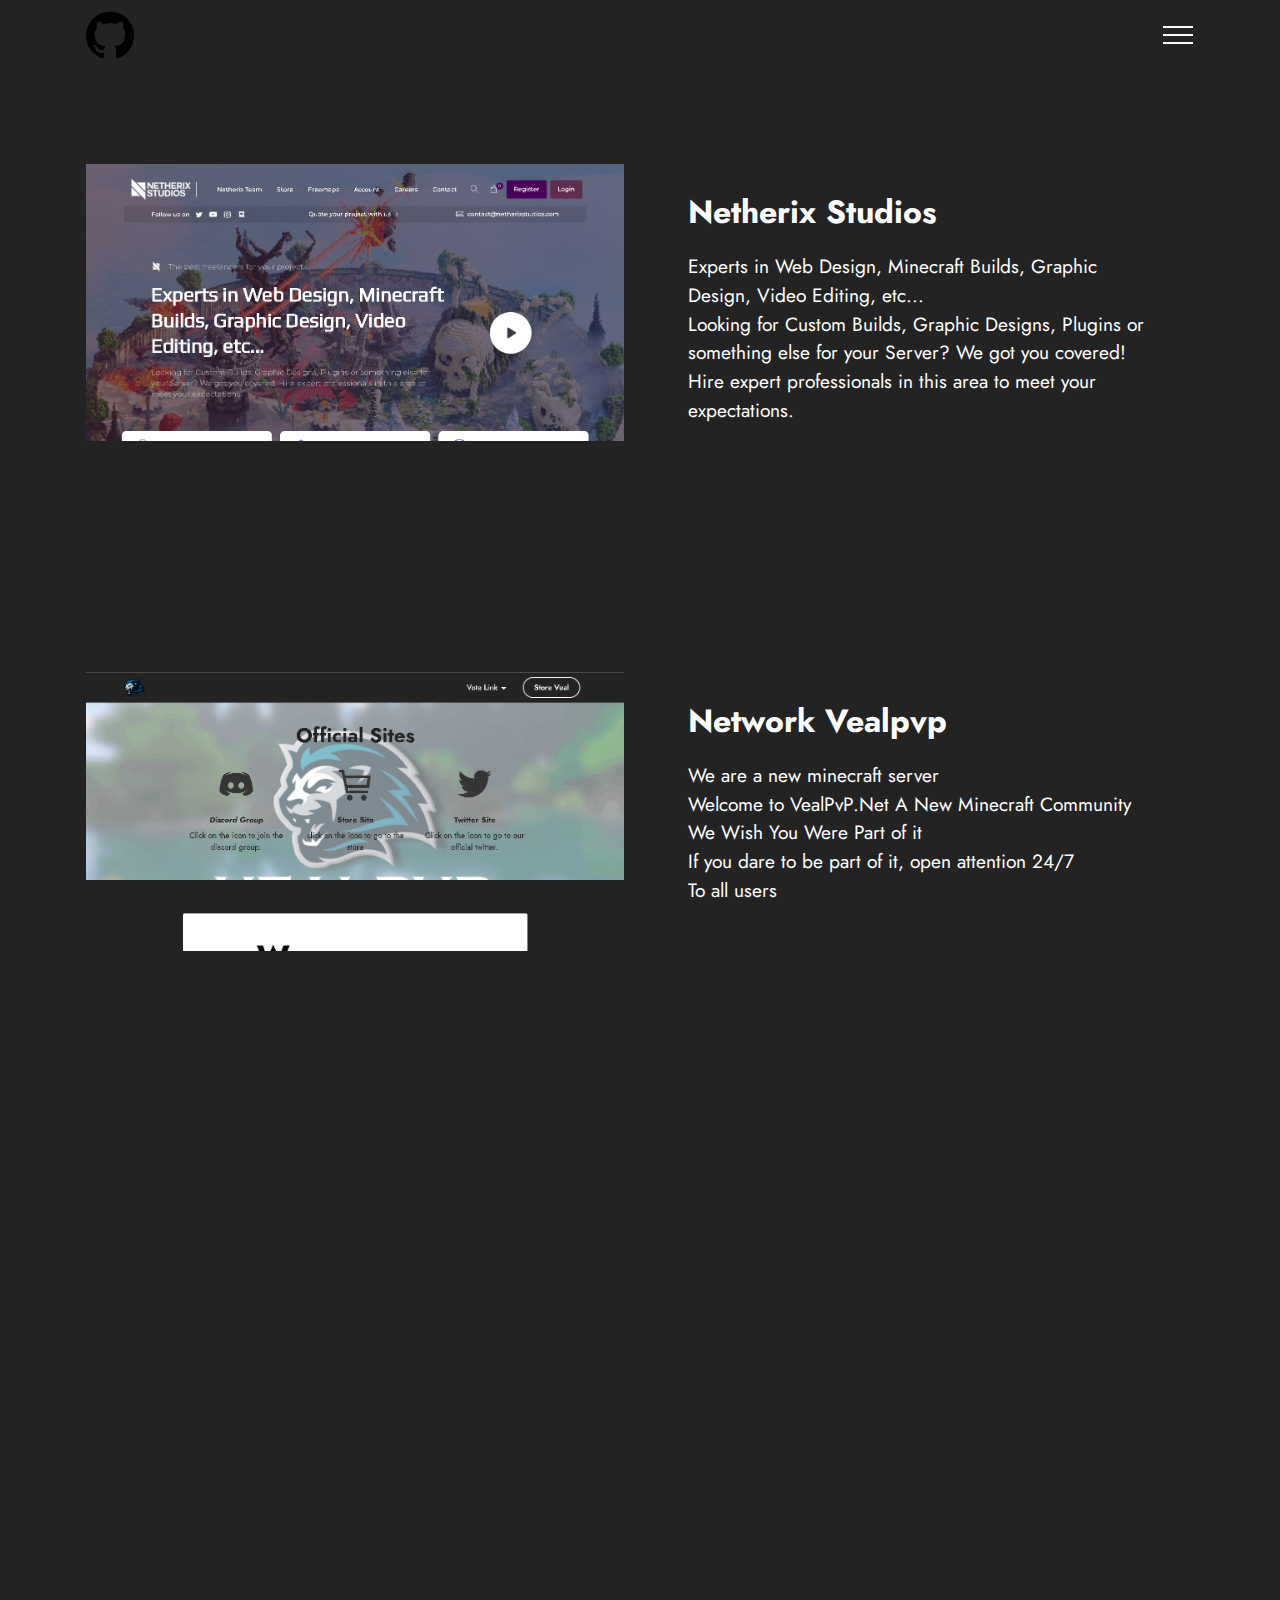
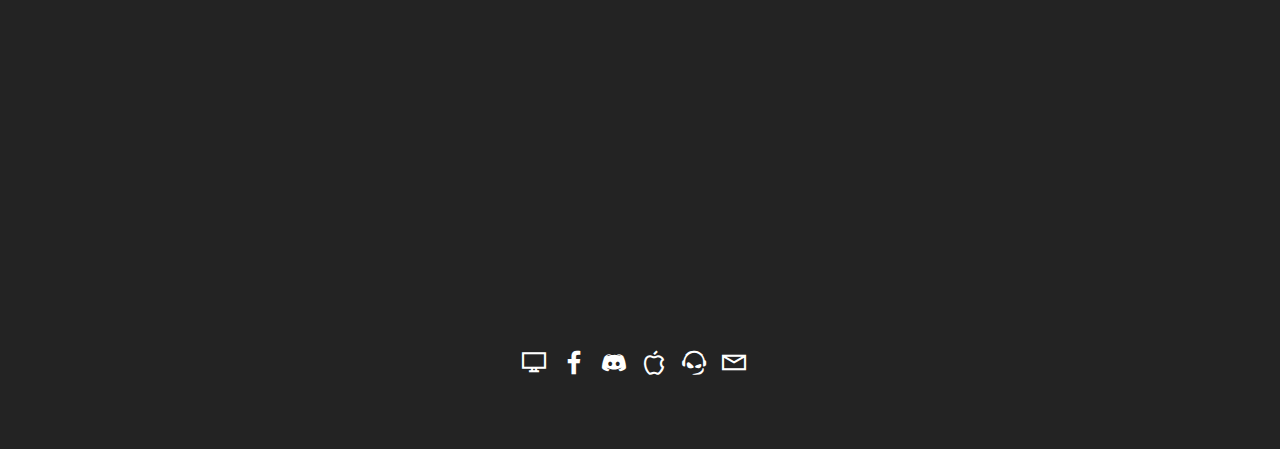
==== HyperParthners.html @ 8bf6d8c4 "Initial Commit" ====
<!DOCTYPE html>
<html  >
<head>
  
  <meta charset="UTF-8">
  <meta http-equiv="X-UA-Compatible" content="IE=edge">
  
  <meta name="twitter:card" content="summary_large_image"/>
  <meta name="twitter:image:src" content="">
  <meta property="og:image" content="">
  <meta name="twitter:title" content="Hyper Parthners">
  <meta name="viewport" content="width=device-width, initial-scale=1, minimum-scale=1">
  <link rel="shortcut icon" href="assets/images/github-icon-official.png" type="image/x-icon">
  <meta name="description" content="">
  
  
  <title>Hyper Parthners</title>
  <link rel="stylesheet" href="assets/web/assets/mobirise-icons2/mobirise2.css">
  <link rel="stylesheet" href="assets/bootstrap/css/bootstrap.min.css">
  <link rel="stylesheet" href="assets/bootstrap/css/bootstrap-grid.min.css">
  <link rel="stylesheet" href="assets/bootstrap/css/bootstrap-reboot.min.css">
  <link rel="stylesheet" href="assets/animatecss/animate.css">
  <link rel="stylesheet" href="assets/dropdown/css/style.css">
  <link rel="stylesheet" href="assets/socicon/css/styles.css">
  <link rel="stylesheet" href="assets/theme/css/style.css">
  <link rel="preload" href="https://fonts.googleapis.com/css?family=Jost:100,200,300,400,500,600,700,800,900,100i,200i,300i,400i,500i,600i,700i,800i,900i&display=swap" as="style" onload="this.onload=null;this.rel='stylesheet'">
  <noscript><link rel="stylesheet" href="https://fonts.googleapis.com/css?family=Jost:100,200,300,400,500,600,700,800,900,100i,200i,300i,400i,500i,600i,700i,800i,900i&display=swap"></noscript>
  <link rel="preload" as="style" href="assets/mobirise/css/mbr-additional.css"><link rel="stylesheet" href="assets/mobirise/css/mbr-additional.css" type="text/css">
  
  
  
  
</head>
<body>
  
  <section data-bs-version="5.1" class="menu menu2 cid-t9f4NPaqJK" once="menu" id="menu2-m">
    
    <nav class="navbar navbar-dropdown navbar-fixed-top collapsed">
        <div class="container">
            <div class="navbar-brand">
                <span class="navbar-logo">
                    
                        <img src="assets/images/github-icon-official.png" alt="" style="height: 3rem;">
                    
                </span>
                
            </div>
            <button class="navbar-toggler" type="button" data-toggle="collapse" data-bs-toggle="collapse" data-target="#navbarSupportedContent" data-bs-target="#navbarSupportedContent" aria-controls="navbarNavAltMarkup" aria-expanded="false" aria-label="Toggle navigation">
                <div class="hamburger">
                    <span></span>
                    <span></span>
                    <span></span>
                    <span></span>
                </div>
            </button>
            <div class="collapse navbar-collapse" id="navbarSupportedContent">
                <ul class="navbar-nav nav-dropdown" data-app-modern-menu="true"><li class="nav-item"><a class="nav-link link text-white text-primary display-4" href="https://developementstore.github.io/products.html"><span class="mobi-mbri mobi-mbri-cart-add mbr-iconfont mbr-iconfont-btn"></span>Products</a></li><li class="nav-item"><a class="nav-link link text-white text-primary display-4" href="https://developementstore.github.io/HyperParthners.html" aria-expanded="false"><span class="mobi-mbri mobi-mbri-add-submenu mbr-iconfont mbr-iconfont-btn"></span>Hyper Parthners</a>
                    </li></ul>
                
                <div class="navbar-buttons mbr-section-btn"><a class="btn btn-white display-4" href="https://discord.io/GitHubDevelopement" target="_blank">Store GitHub</a></div>
            </div>
        </div>
    </nav>
</section>

<section data-bs-version="5.1" class="image1 cid-tc4BBB2Uih" id="image1-o">
    

    
    

    <div class="container">
        <div class="row align-items-center">
            <div class="col-12 col-lg-6">
                <div class="image-wrapper">
                    <a href="https://netherixstudios.com/" target="_blank"><img src="assets/images/captura-2.png" alt="Netherix Studios "></a>
                    <p class="mbr-description mbr-fonts-style pt-2 align-center display-4"></p>
                </div>
            </div>
            <div class="col-12 col-lg">
                <div class="text-wrapper">
                    <h3 class="mbr-section-title mbr-fonts-style mb-3 display-5"><strong>Netherix Studios</strong></h3>
                    <p class="mbr-text mbr-fonts-style display-7">Experts in Web Design, Minecraft Builds, Graphic Design, Video Editing, etc...
<br>Looking for Custom Builds, Graphic Designs, Plugins or something else for your Server? We got you covered! Hire expert professionals in this area to meet your expectations.</p>
                </div>
            </div>
        </div>
    </div>
</section>

<section data-bs-version="5.1" class="image1 cid-tc4BCflZG0" id="image1-p">
    

    
    

    <div class="container">
        <div class="row align-items-center">
            <div class="col-12 col-lg-6">
                <div class="image-wrapper">
                    <a href="https://vealpvp.github.io/" target="_blank"><img src="assets/images/captura-3.png" alt="Vealpvp"></a>
                    <p class="mbr-description mbr-fonts-style pt-2 align-center display-4"></p>
                </div>
            </div>
            <div class="col-12 col-lg">
                <div class="text-wrapper">
                    <h3 class="mbr-section-title mbr-fonts-style mb-3 display-5"><strong>Network Vealpvp</strong></h3>
                    <p class="mbr-text mbr-fonts-style display-7">We are a new minecraft server
<br>Welcome to VealPvP.Net A New Minecraft Community We Wish You Were Part of it
<br>If you dare to be part of it, open attention 24/7
<br>To all users
<br>
<br></p>
                </div>
            </div>
        </div>
    </div>
</section>

<section data-bs-version="5.1" class="image1 cid-tc4EiwIypi" id="image1-q">
    

    
    

    <div class="container">
        <div class="row align-items-center">
            <div class="col-12 col-lg-6">
                <div class="image-wrapper">
                    <a href="https://papu.host/" target="_blank"><img src="assets/images/captura-4.png" alt="Papu Host"></a>
                    <p class="mbr-description mbr-fonts-style pt-2 align-center display-4"></p>
                </div>
            </div>
            <div class="col-12 col-lg">
                <div class="text-wrapper">
                    <h3 class="mbr-section-title mbr-fonts-style mb-3 display-5"><strong>Papu Host</strong></h3>
                    <p class="mbr-text mbr-fonts-style display-7">El mejor Hosting de Minecraft
<br>Con nuestros servidores de alta gama podrás iniciar tu aventura en Minecraft con el máximo rendimiento a un bajo costo
<br>
<br>Procesadores i7-7700k
<br>Nuestros servidores de Minecraft Enterprise cuentan con un i7-7700k a 4.5GHz
<br>
<br>RAM DDR4 ECC
<br>Ambos planes de Minecraft Enterprise cuentan con memorias RAM DDR4 a 2400MHz
<br>
<br>Almacenamiento SSD NVME
<br>Nuestros planes Enterprise cuentan con almacenamiento SSD NVME</p>
                </div>
            </div>
        </div>
    </div>
</section>

<section data-bs-version="5.1" class="footer3 cid-t9fva5hs05" once="footers" id="footer3-n">

    

    

    <div class="container">
        <div class="media-container-row align-center mbr-white">
            <div class="row row-links">
                <ul class="foot-menu">
                    
                    
                    
                    
                    
                <li class="foot-menu-item mbr-fonts-style display-7"><strong><em><a href="assets/files/Terms-anduseyConditionspolicity.pdf" class="text-primary" target="_blank">Terminos de uso y Condiciones</a></em></strong></li><li class="foot-menu-item mbr-fonts-style display-7"></li><li class="foot-menu-item mbr-fonts-style display-7">
                        <a class="text-white text-primary" href="https://discord.io/GitHubDevelopement" target="_blank">Contact Us</a>
                    </li><li class="foot-menu-item mbr-fonts-style display-7"></li><li class="foot-menu-item mbr-fonts-style display-7"></li></ul>
            </div>
            <div class="row social-row">
                <div class="social-list align-right pb-2">
                    
                    
                    
                    
                    
                    
                <div class="soc-item">
                        
                            <span class="mbr-iconfont mbr-iconfont-social mobi-mbri-desktop mobi-mbri"></span>
                        
                    </div><div class="soc-item">
                        
                            <span class="mbr-iconfont mbr-iconfont-social socicon-facebook socicon"></span>
                        
                    </div><div class="soc-item">
                        
                            <span class="mbr-iconfont mbr-iconfont-social socicon-discord socicon"></span>
                        
                    </div><div class="soc-item">
                        
                            <span class="mbr-iconfont mbr-iconfont-social mobi-mbri-apple mobi-mbri"></span>
                        
                    </div><div class="soc-item">
                        
                            <span class="mbr-iconfont mbr-iconfont-social socicon-teamspeak socicon"></span>
                        
                    </div><div class="soc-item">
                        
                            <span class="mbr-iconfont mbr-iconfont-social mobi-mbri-letter mobi-mbri"></span>
                        
                    </div></div>
            </div>
            <div class="row row-copirayt">
                <p class="mbr-text mb-0 mbr-fonts-style mbr-white align-center display-7">
                    © Copyright 2022 GitHubDevelopement. All Rights Reserved.
                </p>
            </div>
        </div>
    </div>
</section><section><a href="https://mobiri.se"></a><a href="https://mobiri.se"></a></section><script src="assets/bootstrap/js/bootstrap.bundle.min.js"></script>  <script src="assets/smoothscroll/smooth-scroll.js"></script>  <script src="assets/ytplayer/index.js"></script>  <script src="assets/dropdown/js/navbar-dropdown.js"></script>  <script src="assets/theme/js/script.js"></script>  
  
  
 <div id="scrollToTop" class="scrollToTop mbr-arrow-up"><a style="text-align: center;"><i class="mbr-arrow-up-icon mbr-arrow-up-icon-cm cm-icon cm-icon-smallarrow-up"></i></a></div>
    <input name="animation" type="hidden">
  </body>
</html>
---- assets/web/assets/mobirise-icons2/mobirise2.css ----
@font-face {
  font-family: 'Moririse2';
  font-display: swap;
  src:  url('mobirise2.eot?f2bix4');
  src:  url('mobirise2.eot?f2bix4#iefix') format('embedded-opentype'),
    url('mobirise2.ttf?f2bix4') format('truetype'),
    url('mobirise2.woff?f2bix4') format('woff'),
    url('mobirise2.svg?f2bix4#mobirise2') format('svg');
  font-weight: normal;
  font-style: normal;
}

[class^="mobi-"], [class*=" mobi-"] {
  /* use !important to prevent issues with browser extensions that change fonts */
  font-family: 'Moririse2' !important;
  speak: none;
  font-style: normal;
  font-weight: normal;
  font-variant: normal;
  text-transform: none;
  line-height: 1;

  /* Better Font Rendering =========== */
  -webkit-font-smoothing: antialiased;
  -moz-osx-font-smoothing: grayscale;
}

.mobi-mbri-add-submenu:before {
  content: "\e900";
}
.mobi-mbri-alert:before {
  content: "\e901";
}
.mobi-mbri-align-center:before {
  content: "\e902";
}
.mobi-mbri-align-justify:before {
  content: "\e903";
}
.mobi-mbri-align-left:before {
  content: "\e904";
}
.mobi-mbri-align-right:before {
  content: "\e905";
}
.mobi-mbri-android:before {
  content: "\e906";
}
.mobi-mbri-apple:before {
  content: "\e907";
}
.mobi-mbri-arrow-down:before {
  content: "\e908";
}
.mobi-mbri-arrow-next:before {
  content: "\e909";
}
.mobi-mbri-arrow-prev:before {
  content: "\e90a";
}
.mobi-mbri-arrow-up:before {
  content: "\e90b";
}
.mobi-mbri-bold:before {
  content: "\e90c";
}
.mobi-mbri-bookmark:before {
  content: "\e90d";
}
.mobi-mbri-bootstrap:before {
  content: "\e90e";
}
.mobi-mbri-briefcase:before {
  content: "\e90f";
}
.mobi-mbri-browse:before {
  content: "\e910";
}
.mobi-mbri-bulleted-list:before {
  content: "\e911";
}
.mobi-mbri-calendar:before {
  content: "\e912";
}
.mobi-mbri-camera:before {
  content: "\e913";
}
.mobi-mbri-cart-add:before {
  content: "\e914";
}
.mobi-mbri-cart-full:before {
  content: "\e915";
}
.mobi-mbri-cash:before {
  content: "\e916";
}
.mobi-mbri-change-style:before {
  content: "\e917";
}
.mobi-mbri-chat:before {
  content: "\e918";
}
.mobi-mbri-clock:before {
  content: "\e919";
}
.mobi-mbri-close:before {
  content: "\e91a";
}
.mobi-mbri-cloud:before {
  content: "\e91b";
}
.mobi-mbri-code:before {
  content: "\e91c";
}
.mobi-mbri-contact-form:before {
  content: "\e91d";
}
.mobi-mbri-credit-card:before {
  content: "\e91e";
}
.mobi-mbri-cursor-click:before {
  content: "\e91f";
}
.mobi-mbri-cust-feedback:before {
  content: "\e920";
}
.mobi-mbri-database:before {
  content: "\e921";
}
.mobi-mbri-delivery:before {
  content: "\e922";
}
.mobi-mbri-desktop:before {
  content: "\e923";
}
.mobi-mbri-devices:before {
  content: "\e924";
}
.mobi-mbri-down:before {
  content: "\e925";
}
.mobi-mbri-download-2:before {
  content: "\e926";
}
.mobi-mbri-download:before {
  content: "\e927";
}
.mobi-mbri-drag-n-drop-2:before {
  content: "\e928";
}
.mobi-mbri-drag-n-drop:before {
  content: "\e929";
}
.mobi-mbri-edit-2:before {
  content: "\e92a";
}
.mobi-mbri-edit:before {
  content: "\e92b";
}
.mobi-mbri-error:before {
  content: "\e92c";
}
.mobi-mbri-extension:before {
  content: "\e92d";
}
.mobi-mbri-features:before {
  content: "\e92e";
}
.mobi-mbri-file:before {
  content: "\e92f";
}
.mobi-mbri-flag:before {
  content: "\e930";
}
.mobi-mbri-folder:before {
  content: "\e931";
}
.mobi-mbri-gift:before {
  content: "\e932";
}
.mobi-mbri-github:before {
  content: "\e933";
}
.mobi-mbri-globe-2:before {
  content: "\e934";
}
.mobi-mbri-globe:before {
  content: "\e935";
}
.mobi-mbri-growing-chart:before {
  content: "\e936";
}
.mobi-mbri-hearth:before {
  content: "\e937";
}
.mobi-mbri-help:before {
  content: "\e938";
}
.mobi-mbri-home:before {
  content: "\e939";
}
.mobi-mbri-hot-cup:before {
  content: "\e93a";
}
.mobi-mbri-idea:before {
  content: "\e93b";
}
.mobi-mbri-image-gallery:before {
  content: "\e93c";
}
.mobi-mbri-image-slider:before {
  content: "\e93d";
}
.mobi-mbri-info:before {
  content: "\e93e";
}
.mobi-mbri-italic:before {
  content: "\e93f";
}
.mobi-mbri-key:before {
  content: "\e940";
}
.mobi-mbri-laptop:before {
  content: "\e941";
}
.mobi-mbri-layers:before {
  content: "\e942";
}
.mobi-mbri-left-right:before {
  content: "\e943";
}
.mobi-mbri-left:before {
  content: "\e944";
}
.mobi-mbri-letter:before {
  content: "\e945";
}
.mobi-mbri-like:before {
  content: "\e946";
}
.mobi-mbri-link:before {
  content: "\e947";
}
.mobi-mbri-lock:before {
  content: "\e948";
}
.mobi-mbri-login:before {
  content: "\e949";
}
.mobi-mbri-logout:before {
  content: "\e94a";
}
.mobi-mbri-magic-stick:before {
  content: "\e94b";
}
.mobi-mbri-map-pin:before {
  content: "\e94c";
}
.mobi-mbri-menu:before {
  content: "\e94d";
}
.mobi-mbri-mobile-2:before {
  content: "\e94e";
}
.mobi-mbri-mobile-horizontal:before {
  content: "\e94f";
}
.mobi-mbri-mobile:before {
  content: "\e950";
}
.mobi-mbri-mobirise:before {
  content: "\e951";
}
.mobi-mbri-more-horizontal:before {
  content: "\e952";
}
.mobi-mbri-more-vertical:before {
  content: "\e953";
}
.mobi-mbri-music:before {
  content: "\e954";
}
.mobi-mbri-new-file:before {
  content: "\e955";
}
.mobi-mbri-numbered-list:before {
  content: "\e956";
}
.mobi-mbri-opened-folder:before {
  content: "\e957";
}
.mobi-mbri-pages:before {
  content: "\e958";
}
.mobi-mbri-paper-plane:before {
  content: "\e959";
}
.mobi-mbri-paperclip:before {
  content: "\e95a";
}
.mobi-mbri-phone:before {
  content: "\e95b";
}
.mobi-mbri-photo:before {
  content: "\e95c";
}
.mobi-mbri-photos:before {
  content: "\e95d";
}
.mobi-mbri-pin:before {
  content: "\e95e";
}
.mobi-mbri-play:before {
  content: "\e95f";
}
.mobi-mbri-plus:before {
  content: "\e960";
}
.mobi-mbri-preview:before {
  content: "\e961";
}
.mobi-mbri-print:before {
  content: "\e962";
}
.mobi-mbri-protect:before {
  content: "\e963";
}
.mobi-mbri-question:before {
  content: "\e964";
}
.mobi-mbri-quote-left:before {
  content: "\e965";
}
.mobi-mbri-quote-right:before {
  content: "\e966";
}
.mobi-mbri-redo:before {
  content: "\e967";
}
.mobi-mbri-refresh:before {
  content: "\e968";
}
.mobi-mbri-responsive-2:before {
  content: "\e969";
}
.mobi-mbri-responsive:before {
  content: "\e96a";
}
.mobi-mbri-right:before {
  content: "\e96b";
}
.mobi-mbri-rocket:before {
  content: "\e96c";
}
.mobi-mbri-sad-face:before {
  content: "\e96d";
}
.mobi-mbri-sale:before {
  content: "\e96e";
}
.mobi-mbri-save:before {
  content: "\e96f";
}
.mobi-mbri-search:before {
  content: "\e970";
}
.mobi-mbri-setting-2:before {
  content: "\e971";
}
.mobi-mbri-setting-3:before {
  content: "\e972";
}
.mobi-mbri-setting:before {
  content: "\e973";
}
.mobi-mbri-share:before {
  content: "\e974";
}
.mobi-mbri-shopping-bag:before {
  content: "\e975";
}
.mobi-mbri-shopping-basket:before {
  content: "\e976";
}
.mobi-mbri-shopping-cart:before {
  content: "\e977";
}
.mobi-mbri-sites:before {
  content: "\e978";
}
.mobi-mbri-smile-face:before {
  content: "\e979";
}
.mobi-mbri-speed:before {
  content: "\e97a";
}
.mobi-mbri-star:before {
  content: "\e97b";
}
.mobi-mbri-success:before {
  content: "\e97c";
}
.mobi-mbri-sun:before {
  content: "\e97d";
}
.mobi-mbri-sun2:before {
  content: "\e97e";
}
.mobi-mbri-tablet-vertical:before {
  content: "\e97f";
}
.mobi-mbri-tablet:before {
  content: "\e980";
}
.mobi-mbri-target:before {
  content: "\e981";
}
.mobi-mbri-timer:before {
  content: "\e982";
}
.mobi-mbri-to-ftp:before {
  content: "\e983";
}
.mobi-mbri-to-local-drive:before {
  content: "\e984";
}
.mobi-mbri-touch-swipe:before {
  content: "\e985";
}
.mobi-mbri-touch:before {
  content: "\e986";
}
.mobi-mbri-trash:before {
  content: "\e987";
}
.mobi-mbri-underline:before {
  content: "\e988";
}
.mobi-mbri-undo:before {
  content: "\e989";
}
.mobi-mbri-unlink:before {
  content: "\e98a";
}
.mobi-mbri-unlock:before {
  content: "\e98b";
}
.mobi-mbri-up-down:before {
  content: "\e98c";
}
.mobi-mbri-up:before {
  content: "\e98d";
}
.mobi-mbri-update:before {
  content: "\e98e";
}
.mobi-mbri-upload-2:before {
  content: "\e98f";
}
.mobi-mbri-upload:before {
  content: "\e990";
}
.mobi-mbri-user-2:before {
  content: "\e991";
}
.mobi-mbri-user:before {
  content: "\e992";
}
.mobi-mbri-users:before {
  content: "\e993";
}
.mobi-mbri-video-play:before {
  content: "\e994";
}
.mobi-mbri-video:before {
  content: "\e995";
}
.mobi-mbri-watch:before {
  content: "\e996";
}
.mobi-mbri-website-theme-2:before {
  content: "\e997";
}
.mobi-mbri-website-theme:before {
  content: "\e998";
}
.mobi-mbri-wifi:before {
  content: "\e999";
}
.mobi-mbri-windows:before {
  content: "\e99a";
}
.mobi-mbri-zoom-in:before {
  content: "\e99b";
}
.mobi-mbri-zoom-out:before {
  content: "\e99c";
}
---- assets/dropdown/css/style.css ----
.navbar-dropdown {
  left: 0;
  padding: 0;
  position: absolute;
  right: 0;
  top: 0;
  transition: all 0.45s ease;
  z-index: 1030;
  background: #282828; }
  .navbar-dropdown .navbar-logo {
    margin-right: 0.8rem;
    transition: margin 0.3s ease-in-out;
    vertical-align: middle; }
    .navbar-dropdown .navbar-logo img {
      height: 3.125rem;
      transition: all 0.3s ease-in-out; }
    .navbar-dropdown .navbar-logo.mbr-iconfont {
      font-size: 3.125rem;
      line-height: 3.125rem; }
  .navbar-dropdown .navbar-caption {
    font-weight: 700;
    white-space: normal;
    vertical-align: -4px;
    line-height: 3.125rem !important; }
    .navbar-dropdown .navbar-caption, .navbar-dropdown .navbar-caption:hover {
      color: inherit;
      text-decoration: none; }
  .navbar-dropdown .mbr-iconfont + .navbar-caption {
    vertical-align: -1px; }
  .navbar-dropdown.navbar-fixed-top {
    position: fixed; }
  .navbar-dropdown .navbar-brand span {
    vertical-align: -4px; }
  .navbar-dropdown.bg-color.transparent {
    background: none; }
  .navbar-dropdown.navbar-short .navbar-brand {
    padding: 0.625rem 0; }
    .navbar-dropdown.navbar-short .navbar-brand span {
      vertical-align: -1px; }
  .navbar-dropdown.navbar-short .navbar-caption {
    line-height: 2.375rem !important;
    vertical-align: -2px; }
  .navbar-dropdown.navbar-short .navbar-logo {
    margin-right: 0.5rem; }
    .navbar-dropdown.navbar-short .navbar-logo img {
      height: 2.375rem; }
    .navbar-dropdown.navbar-short .navbar-logo.mbr-iconfont {
      font-size: 2.375rem;
      line-height: 2.375rem; }
  .navbar-dropdown.navbar-short .mbr-table-cell {
    height: 3.625rem; }
  .navbar-dropdown .navbar-close {
    left: 0.6875rem;
    position: fixed;
    top: 0.75rem;
    z-index: 1000; }
  .navbar-dropdown .hamburger-icon {
    content: "";
    display: inline-block;
    vertical-align: middle;
    width: 16px;
    -webkit-box-shadow: 0 -6px 0 1px #282828,0 0 0 1px #282828,0 6px 0 1px #282828;
    -moz-box-shadow: 0 -6px 0 1px #282828,0 0 0 1px #282828,0 6px 0 1px #282828;
    box-shadow: 0 -6px 0 1px #282828,0 0 0 1px #282828,0 6px 0 1px #282828; }

.dropdown-menu .dropdown-toggle[data-toggle="dropdown-submenu"]::after {
  border-bottom: 0.35em solid transparent;
  border-left: 0.35em solid;
  border-right: 0;
  border-top: 0.35em solid transparent;
  margin-left: 0.3rem; }

.dropdown-menu .dropdown-item:focus {
  outline: 0; }

.nav-dropdown {
  font-size: 0.75rem;
  font-weight: 500;
  height: auto !important; }
  .nav-dropdown .nav-btn {
    padding-left: 1rem; }
  .nav-dropdown .link {
    margin: .667em 1.667em;
    font-weight: 500;
    padding: 0;
    transition: color .2s ease-in-out; }
    .nav-dropdown .link.dropdown-toggle {
      margin-right: 2.583em; }
      .nav-dropdown .link.dropdown-toggle::after {
        margin-left: .25rem;
        border-top: 0.35em solid;
        border-right: 0.35em solid transparent;
        border-left: 0.35em solid transparent;
        border-bottom: 0; }
      .nav-dropdown .link.dropdown-toggle[aria-expanded="true"] {
        margin: 0;
        padding: 0.667em 3.263em  0.667em 1.667em; }
  .nav-dropdown .link::after,
  .nav-dropdown .dropdown-item::after {
    color: inherit; }
  .nav-dropdown .btn {
    font-size: 0.75rem;
    font-weight: 700;
    letter-spacing: 0;
    margin-bottom: 0;
    padding-left: 1.25rem;
    padding-right: 1.25rem; }
  .nav-dropdown .dropdown-menu {
    border-radius: 0;
    border: 0;
    left: 0;
    margin: 0;
    padding-bottom: 1.25rem;
    padding-top: 1.25rem;
    position: relative; }
  .nav-dropdown .dropdown-submenu {
    margin-left: 0.125rem;
    top: 0; }
  .nav-dropdown .dropdown-item {
    font-weight: 500;
    line-height: 2;
    padding: 0.3846em 4.615em 0.3846em 1.5385em;
    position: relative;
    transition: color .2s ease-in-out, background-color .2s ease-in-out; }
    .nav-dropdown .dropdown-item::after {
      margin-top: -0.3077em;
      position: absolute;
      right: 1.1538em;
      top: 50%; }
    .nav-dropdown .dropdown-item:focus, .nav-dropdown .dropdown-item:hover {
      background: none; }

@media (max-width: 767px) {
  .nav-dropdown.navbar-toggleable-sm {
    bottom: 0;
    display: none;
    left: 0;
    overflow-x: hidden;
    position: fixed;
    top: 0;
    transform: translateX(-100%);
    -ms-transform: translateX(-100%);
    -webkit-transform: translateX(-100%);
    width: 18.75rem;
    z-index: 999; } }
.nav-dropdown.navbar-toggleable-xl {
  bottom: 0;
  display: none;
  left: 0;
  overflow-x: hidden;
  position: fixed;
  top: 0;
  transform: translateX(-100%);
  -ms-transform: translateX(-100%);
  -webkit-transform: translateX(-100%);
  width: 18.75rem;
  z-index: 999; }

.nav-dropdown-sm {
  display: block !important;
  overflow-x: hidden;
  overflow: auto;
  padding-top: 3.875rem; }
  .nav-dropdown-sm::after {
    content: "";
    display: block;
    height: 3rem;
    width: 100%; }
  .nav-dropdown-sm.collapse.in ~ .navbar-close {
    display: block !important; }
  .nav-dropdown-sm.collapsing, .nav-dropdown-sm.collapse.in {
    transform: translateX(0);
    -ms-transform: translateX(0);
    -webkit-transform: translateX(0);
    transition: all 0.25s ease-out;
    -webkit-transition: all 0.25s ease-out;
    background: #282828; }
  .nav-dropdown-sm.collapsing[aria-expanded="false"] {
    transform: translateX(-100%);
    -ms-transform: translateX(-100%);
    -webkit-transform: translateX(-100%); }
  .nav-dropdown-sm .nav-item {
    display: block;
    margin-left: 0 !important;
    padding-left: 0; }
  .nav-dropdown-sm .link,
  .nav-dropdown-sm .dropdown-item {
    border-top: 1px dotted rgba(255, 255, 255, 0.1);
    font-size: 0.8125rem;
    line-height: 1.6;
    margin: 0 !important;
    padding: 0.875rem 2.4rem 0.875rem 1.5625rem !important;
    position: relative;
    white-space: normal; }
    .nav-dropdown-sm .link:focus, .nav-dropdown-sm .link:hover,
    .nav-dropdown-sm .dropdown-item:focus,
    .nav-dropdown-sm .dropdown-item:hover {
      background: rgba(0, 0, 0, 0.2) !important;
      color: #c0a375; }
  .nav-dropdown-sm .nav-btn {
    position: relative;
    padding: 1.5625rem 1.5625rem 0 1.5625rem; }
    .nav-dropdown-sm .nav-btn::before {
      border-top: 1px dotted rgba(255, 255, 255, 0.1);
      content: "";
      left: 0;
      position: absolute;
      top: 0;
      width: 100%; }
    .nav-dropdown-sm .nav-btn + .nav-btn {
      padding-top: 0.625rem; }
      .nav-dropdown-sm .nav-btn + .nav-btn::before {
        display: none; }
  .nav-dropdown-sm .btn {
    padding: 0.625rem 0; }
  .nav-dropdown-sm .dropdown-toggle[data-toggle="dropdown-submenu"]::after {
    margin-left: .25rem;
    border-top: 0.35em solid;
    border-right: 0.35em solid transparent;
    border-left: 0.35em solid transparent;
    border-bottom: 0; }
  .nav-dropdown-sm .dropdown-toggle[data-toggle="dropdown-submenu"][aria-expanded="true"]::after {
    border-top: 0;
    border-right: 0.35em solid transparent;
    border-left: 0.35em solid transparent;
    border-bottom: 0.35em solid; }
  .nav-dropdown-sm .dropdown-menu {
    margin: 0;
    padding: 0;
    position: relative;
    top: 0;
    left: 0;
    width: 100%;
    border: 0;
    float: none;
    border-radius: 0;
    background: none; }
  .nav-dropdown-sm .dropdown-submenu {
    left: 100%;
    margin-left: 0.125rem;
    margin-top: -1.25rem;
    top: 0; }

.navbar-toggleable-sm .nav-dropdown .dropdown-menu {
  position: absolute; }

.navbar-toggleable-sm .nav-dropdown .dropdown-submenu {
  left: 100%;
  margin-left: 0.125rem;
  margin-top: -1.25rem;
  top: 0; }

.navbar-toggleable-sm.opened .nav-dropdown .dropdown-menu {
  position: relative; }

.navbar-toggleable-sm.opened .nav-dropdown .dropdown-submenu {
  left: 0;
  margin-left: 00rem;
  margin-top: 0rem;
  top: 0; }

.is-builder .nav-dropdown.collapsing {
  transition: none !important; }
---- assets/socicon/css/styles.css ----
@charset "UTF-8";

@font-face {
  font-family: 'Socicon';
  src:  url('../fonts/socicon.eot');
  src:  url('../fonts/socicon.eot?#iefix') format('embedded-opentype'),
    url('../fonts/socicon.woff2') format('woff2'),
    url('../fonts/socicon.ttf') format('truetype'),
    url('../fonts/socicon.woff') format('woff'),
    url('../fonts/socicon.svg#socicon') format('svg');
  font-weight: normal;
  font-style: normal;
  font-display: swap;
}

[data-icon]:before {
  font-family: "socicon" !important;
  content: attr(data-icon);
  font-style: normal !important;
  font-weight: normal !important;
  font-variant: normal !important;
  text-transform: none !important;
  speak: none;
  line-height: 1;
  -webkit-font-smoothing: antialiased;
  -moz-osx-font-smoothing: grayscale;
}

[class^="socicon-"], [class*=" socicon-"] {
  /* use !important to prevent issues with browser extensions that change fonts */
  font-family: 'Socicon' !important;
  speak: none;
  font-style: normal;
  font-weight: normal;
  font-variant: normal;
  text-transform: none;
  line-height: 1;

  /* Better Font Rendering =========== */
  -webkit-font-smoothing: antialiased;
  -moz-osx-font-smoothing: grayscale;
}

.socicon-eitaa:before {
  content: "\e97c";
}
.socicon-soroush:before {
  content: "\e97d";
}
.socicon-bale:before {
  content: "\e97e";
}
.socicon-zazzle:before {
  content: "\e97b";
}
.socicon-society6:before {
  content: "\e97a";
}
.socicon-redbubble:before {
  content: "\e979";
}
.socicon-avvo:before {
  content: "\e978";
}
.socicon-stitcher:before {
  content: "\e977";
}
.socicon-googlehangouts:before {
  content: "\e974";
}
.socicon-dlive:before {
  content: "\e975";
}
.socicon-vsco:before {
  content: "\e976";
}
.socicon-flipboard:before {
  content: "\e973";
}
.socicon-ubuntu:before {
  content: "\e958";
}
.socicon-artstation:before {
  content: "\e959";
}
.socicon-invision:before {
  content: "\e95a";
}
.socicon-torial:before {
  content: "\e95b";
}
.socicon-collectorz:before {
  content: "\e95c";
}
.socicon-seenthis:before {
  content: "\e95d";
}
.socicon-googleplaymusic:before {
  content: "\e95e";
}
.socicon-debian:before {
  content: "\e95f";
}
.socicon-filmfreeway:before {
  content: "\e960";
}
.socicon-gnome:before {
  content: "\e961";
}
.socicon-itchio:before {
  content: "\e962";
}
.socicon-jamendo:before {
  content: "\e963";
}
.socicon-mix:before {
  content: "\e964";
}
.socicon-sharepoint:before {
  content: "\e965";
}
.socicon-tinder:before {
  content: "\e966";
}
.socicon-windguru:before {
  content: "\e967";
}
.socicon-cdbaby:before {
  content: "\e968";
}
.socicon-elementaryos:before {
  content: "\e969";
}
.socicon-stage32:before {
  content: "\e96a";
}
.socicon-tiktok:before {
  content: "\e96b";
}
.socicon-gitter:before {
  content: "\e96c";
}
.socicon-letterboxd:before {
  content: "\e96d";
}
.socicon-threema:before {
  content: "\e96e";
}
.socicon-splice:before {
  content: "\e96f";
}
.socicon-metapop:before {
  content: "\e970";
}
.socicon-naver:before {
  content: "\e971";
}
.socicon-remote:before {
  content: "\e972";
}
.socicon-internet:before {
  content: "\e957";
}
.socicon-moddb:before {
  content: "\e94b";
}
.socicon-indiedb:before {
  content: "\e94c";
}
.socicon-traxsource:before {
  content: "\e94d";
}
.socicon-gamefor:before {
  content: "\e94e";
}
.socicon-pixiv:before {
  content: "\e94f";
}
.socicon-myanimelist:before {
  content: "\e950";
}
.socicon-blackberry:before {
  content: "\e951";
}
.socicon-wickr:before {
  content: "\e952";
}
.socicon-spip:before {
  content: "\e953";
}
.socicon-napster:before {
  content: "\e954";
}
.socicon-beatport:before {
  content: "\e955";
}
.socicon-hackerone:before {
  content: "\e956";
}
.socicon-hackernews:before {
  content: "\e946";
}
.socicon-smashwords:before {
  content: "\e947";
}
.socicon-kobo:before {
  content: "\e948";
}
.socicon-bookbub:before {
  content: "\e949";
}
.socicon-mailru:before {
  content: "\e94a";
}
.socicon-gitlab:before {
  content: "\e945";
}
.socicon-instructables:before {
  content: "\e944";
}
.socicon-portfolio:before {
  content: "\e943";
}
.socicon-codered:before {
  content: "\e940";
}
.socicon-origin:before {
  content: "\e941";
}
.socicon-nextdoor:before {
  content: "\e942";
}
.socicon-udemy:before {
  content: "\e93f";
}
.socicon-livemaster:before {
  content: "\e93e";
}
.socicon-crunchbase:before {
  content: "\e93b";
}
.socicon-homefy:before {
  content: "\e93c";
}
.socicon-calendly:before {
  content: "\e93d";
}
.socicon-realtor:before {
  content: "\e90f";
}
.socicon-tidal:before {
  content: "\e910";
}
.socicon-qobuz:before {
  content: "\e911";
}
.socicon-natgeo:before {
  content: "\e912";
}
.socicon-mastodon:before {
  content: "\e913";
}
.socicon-unsplash:before {
  content: "\e914";
}
.socicon-homeadvisor:before {
  content: "\e915";
}
.socicon-angieslist:before {
  content: "\e916";
}
.socicon-codepen:before {
  content: "\e917";
}
.socicon-slack:before {
  content: "\e918";
}
.socicon-openaigym:before {
  content: "\e919";
}
.socicon-logmein:before {
  content: "\e91a";
}
.socicon-fiverr:before {
  content: "\e91b";
}
.socicon-gotomeeting:before {
  content: "\e91c";
}
.socicon-aliexpress:before {
  content: "\e91d";
}
.socicon-guru:before {
  content: "\e91e";
}
.socicon-appstore:before {
  content: "\e91f";
}
.socicon-homes:before {
  content: "\e920";
}
.socicon-zoom:before {
  content: "\e921";
}
.socicon-alibaba:before {
  content: "\e922";
}
.socicon-craigslist:before {
  content: "\e923";
}
.socicon-wix:before {
  content: "\e924";
}
.socicon-redfin:before {
  content: "\e925";
}
.socicon-googlecalendar:before {
  content: "\e926";
}
.socicon-shopify:before {
  content: "\e927";
}
.socicon-freelancer:before {
  content: "\e928";
}
.socicon-seedrs:before {
  content: "\e929";
}
.socicon-bing:before {
  content: "\e92a";
}
.socicon-doodle:before {
  content: "\e92b";
}
.socicon-bonanza:before {
  content: "\e92c";
}
.socicon-squarespace:before {
  content: "\e92d";
}
.socicon-toptal:before {
  content: "\e92e";
}
.socicon-gust:before {
  content: "\e92f";
}
.socicon-ask:before {
  content: "\e930";
}
.socicon-trulia:before {
  content: "\e931";
}
.socicon-loomly:before {
  content: "\e932";
}
.socicon-ghost:before {
  content: "\e933";
}
.socicon-upwork:before {
  content: "\e934";
}
.socicon-fundable:before {
  content: "\e935";
}
.socicon-booking:before {
  content: "\e936";
}
.socicon-googlemaps:before {
  content: "\e937";
}
.socicon-zillow:before {
  content: "\e938";
}
.socicon-niconico:before {
  content: "\e939";
}
.socicon-toneden:before {
  content: "\e93a";
}
.socicon-augment:before {
  content: "\e908";
}
.socicon-bitbucket:before {
  content: "\e909";
}
.socicon-fyuse:before {
  content: "\e90a";
}
.socicon-yt-gaming:before {
  content: "\e90b";
}
.socicon-sketchfab:before {
  content: "\e90c";
}
.socicon-mobcrush:before {
  content: "\e90d";
}
.socicon-microsoft:before {
  content: "\e90e";
}
.socicon-pandora:before {
  content: "\e907";
}
.socicon-messenger:before {
  content: "\e906";
}
.socicon-gamewisp:before {
  content: "\e905";
}
.socicon-bloglovin:before {
  content: "\e904";
}
.socicon-tunein:before {
  content: "\e903";
}
.socicon-gamejolt:before {
  content: "\e901";
}
.socicon-trello:before {
  content: "\e902";
}
.socicon-spreadshirt:before {
  content: "\e900";
}
.socicon-500px:before {
  content: "\e000";
}
.socicon-8tracks:before {
  content: "\e001";
}
.socicon-airbnb:before {
  content: "\e002";
}
.socicon-alliance:before {
  content: "\e003";
}
.socicon-amazon:before {
  content: "\e004";
}
.socicon-amplement:before {
  content: "\e005";
}
.socicon-android:before {
  content: "\e006";
}
.socicon-angellist:before {
  content: "\e007";
}
.socicon-apple:before {
  content: "\e008";
}
.socicon-appnet:before {
  content: "\e009";
}
.socicon-baidu:before {
  content: "\e00a";
}
.socicon-bandcamp:before {
  content: "\e00b";
}
.socicon-battlenet:before {
  content: "\e00c";
}
.socicon-mixer:before {
  content: "\e00d";
}
.socicon-bebee:before {
  content: "\e00e";
}
.socicon-bebo:before {
  content: "\e00f";
}
.socicon-behance:before {
  content: "\e010";
}
.socicon-blizzard:before {
  content: "\e011";
}
.socicon-blogger:before {
  content: "\e012";
}
.socicon-buffer:before {
  content: "\e013";
}
.socicon-chrome:before {
  content: "\e014";
}
.socicon-coderwall:before {
  content: "\e015";
}
.socicon-curse:before {
  content: "\e016";
}
.socicon-dailymotion:before {
  content: "\e017";
}
.socicon-deezer:before {
  content: "\e018";
}
.socicon-delicious:before {
  content: "\e019";
}
.socicon-deviantart:before {
  content: "\e01a";
}
.socicon-diablo:before {
  content: "\e01b";
}
.socicon-digg:before {
  content: "\e01c";
}
.socicon-discord:before {
  content: "\e01d";
}
.socicon-disqus:before {
  content: "\e01e";
}
.socicon-douban:before {
  content: "\e01f";
}
.socicon-draugiem:before {
  content: "\e020";
}
.socicon-dribbble:before {
  content: "\e021";
}
.socicon-drupal:before {
  content: "\e022";
}
.socicon-ebay:before {
  content: "\e023";
}
.socicon-ello:before {
  content: "\e024";
}
.socicon-endomodo:before {
  content: "\e025";
}
.socicon-envato:before {
  content: "\e026";
}
.socicon-etsy:before {
  content: "\e027";
}
.socicon-facebook:before {
  content: "\e028";
}
.socicon-feedburner:before {
  content: "\e029";
}
.socicon-filmweb:before {
  content: "\e02a";
}
.socicon-firefox:before {
  content: "\e02b";
}
.socicon-flattr:before {
  content: "\e02c";
}
.socicon-flickr:before {
  content: "\e02d";
}
.socicon-formulr:before {
  content: "\e02e";
}
.socicon-forrst:before {
  content: "\e02f";
}
.socicon-foursquare:before {
  content: "\e030";
}
.socicon-friendfeed:before {
  content: "\e031";
}
.socicon-github:before {
  content: "\e032";
}
.socicon-goodreads:before {
  content: "\e033";
}
.socicon-google:before {
  content: "\e034";
}
.socicon-googlescholar:before {
  content: "\e035";
}
.socicon-googlegroups:before {
  content: "\e036";
}
.socicon-googlephotos:before {
  content: "\e037";
}
.socicon-googleplus:before {
  content: "\e038";
}
.socicon-grooveshark:before {
  content: "\e039";
}
.socicon-hackerrank:before {
  content: "\e03a";
}
.socicon-hearthstone:before {
  content: "\e03b";
}
.socicon-hellocoton:before {
  content: "\e03c";
}
.socicon-heroes:before {
  content: "\e03d";
}
.socicon-smashcast:before {
  content: "\e03e";
}
.socicon-horde:before {
  content: "\e03f";
}
.socicon-houzz:before {
  content: "\e040";
}
.socicon-icq:before {
  content: "\e041";
}
.socicon-identica:before {
  content: "\e042";
}
.socicon-imdb:before {
  content: "\e043";
}
.socicon-instagram:before {
  content: "\e044";
}
.socicon-issuu:before {
  content: "\e045";
}
.socicon-istock:before {
  content: "\e046";
}
.socicon-itunes:before {
  content: "\e047";
}
.socicon-keybase:before {
  content: "\e048";
}
.socicon-lanyrd:before {
  content: "\e049";
}
.socicon-lastfm:before {
  content: "\e04a";
}
.socicon-line:before {
  content: "\e04b";
}
.socicon-linkedin:before {
  content: "\e04c";
}
.socicon-livejournal:before {
  content: "\e04d";
}
.socicon-lyft:before {
  content: "\e04e";
}
.socicon-macos:before {
  content: "\e04f";
}
.socicon-mail:before {
  content: "\e050";
}
.socicon-medium:before {
  content: "\e051";
}
.socicon-meetup:before {
  content: "\e052";
}
.socicon-mixcloud:before {
  content: "\e053";
}
.socicon-modelmayhem:before {
  content: "\e054";
}
.socicon-mumble:before {
  content: "\e055";
}
.socicon-myspace:before {
  content: "\e056";
}
.socicon-newsvine:before {
  content: "\e057";
}
.socicon-nintendo:before {
  content: "\e058";
}
.socicon-npm:before {
  content: "\e059";
}
.socicon-odnoklassniki:before {
  content: "\e05a";
}
.socicon-openid:before {
  content: "\e05b";
}
.socicon-opera:before {
  content: "\e05c";
}
.socicon-outlook:before {
  content: "\e05d";
}
.socicon-overwatch:before {
  content: "\e05e";
}
.socicon-patreon:before {
  content: "\e05f";
}
.socicon-paypal:before {
  content: "\e060";
}
.socicon-periscope:before {
  content: "\e061";
}
.socicon-persona:before {
  content: "\e062";
}
.socicon-pinterest:before {
  content: "\e063";
}
.socicon-play:before {
  content: "\e064";
}
.socicon-player:before {
  content: "\e065";
}
.socicon-playstation:before {
  content: "\e066";
}
.socicon-pocket:before {
  content: "\e067";
}
.socicon-qq:before {
  content: "\e068";
}
.socicon-quora:before {
  content: "\e069";
}
.socicon-raidcall:before {
  content: "\e06a";
}
.socicon-ravelry:before {
  content: "\e06b";
}
.socicon-reddit:before {
  content: "\e06c";
}
.socicon-renren:before {
  content: "\e06d";
}
.socicon-researchgate:before {
  content: "\e06e";
}
.socicon-residentadvisor:before {
  content: "\e06f";
}
.socicon-reverbnation:before {
  content: "\e070";
}
.socicon-rss:before {
  content: "\e071";
}
.socicon-sharethis:before {
  content: "\e072";
}
.socicon-skype:before {
  content: "\e073";
}
.socicon-slideshare:before {
  content: "\e074";
}
.socicon-smugmug:before {
  content: "\e075";
}
.socicon-snapchat:before {
  content: "\e076";
}
.socicon-songkick:before {
  content: "\e077";
}
.socicon-soundcloud:before {
  content: "\e078";
}
.socicon-spotify:before {
  content: "\e079";
}
.socicon-stackexchange:before {
  content: "\e07a";
}
.socicon-stackoverflow:before {
  content: "\e07b";
}
.socicon-starcraft:before {
  content: "\e07c";
}
.socicon-stayfriends:before {
  content: "\e07d";
}
.socicon-steam:before {
  content: "\e07e";
}
.socicon-storehouse:before {
  content: "\e07f";
}
.socicon-strava:before {
  content: "\e080";
}
.socicon-streamjar:before {
  content: "\e081";
}
.socicon-stumbleupon:before {
  content: "\e082";
}
.socicon-swarm:before {
  content: "\e083";
}
.socicon-teamspeak:before {
  content: "\e084";
}
.socicon-teamviewer:before {
  content: "\e085";
}
.socicon-technorati:before {
  content: "\e086";
}
.socicon-telegram:before {
  content: "\e087";
}
.socicon-tripadvisor:before {
  content: "\e088";
}
.socicon-tripit:before {
  content: "\e089";
}
.socicon-triplej:before {
  content: "\e08a";
}
.socicon-tumblr:before {
  content: "\e08b";
}
.socicon-twitch:before {
  content: "\e08c";
}
.socicon-twitter:before {
  content: "\e08d";
}
.socicon-uber:before {
  content: "\e08e";
}
.socicon-ventrilo:before {
  content: "\e08f";
}
.socicon-viadeo:before {
  content: "\e090";
}
.socicon-viber:before {
  content: "\e091";
}
.socicon-viewbug:before {
  content: "\e092";
}
.socicon-vimeo:before {
  content: "\e093";
}
.socicon-vine:before {
  content: "\e094";
}
.socicon-vkontakte:before {
  content: "\e095";
}
.socicon-warcraft:before {
  content: "\e096";
}
.socicon-wechat:before {
  content: "\e097";
}
.socicon-weibo:before {
  content: "\e098";
}
.socicon-whatsapp:before {
  content: "\e099";
}
.socicon-wikipedia:before {
  content: "\e09a";
}
.socicon-windows:before {
  content: "\e09b";
}
.socicon-wordpress:before {
  content: "\e09c";
}
.socicon-wykop:before {
  content: "\e09d";
}
.socicon-xbox:before {
  content: "\e09e";
}
.socicon-xing:before {
  content: "\e09f";
}
.socicon-yahoo:before {
  content: "\e0a0";
}
.socicon-yammer:before {
  content: "\e0a1";
}
.socicon-yandex:before {
  content: "\e0a2";
}
.socicon-yelp:before {
  content: "\e0a3";
}
.socicon-younow:before {
  content: "\e0a4";
}
.socicon-youtube:before {
  content: "\e0a5";
}
.socicon-zapier:before {
  content: "\e0a6";
}
.socicon-zerply:before {
  content: "\e0a7";
}
.socicon-zomato:before {
  content: "\e0a8";
}
.socicon-zynga:before {
  content: "\e0a9";
}
---- assets/theme/css/style.css ----
@charset "UTF-8";
section {
  background-color: #ffffff;
}

body {
  font-style: normal;
  line-height: 1.5;
  font-weight: 400;
  color: #232323;
  position: relative;
}

button {
  background-color: transparent;
  border-color: transparent;
}

section,
.container,
.container-fluid {
  position: relative;
  word-wrap: break-word;
}

a.mbr-iconfont:hover {
  text-decoration: none;
}

.article .lead p,
.article .lead ul,
.article .lead ol,
.article .lead pre,
.article .lead blockquote {
  margin-bottom: 0;
}

a {
  font-style: normal;
  font-weight: 400;
  cursor: pointer;
}
a, a:hover {
  text-decoration: none;
}

.mbr-section-title {
  font-style: normal;
  line-height: 1.3;
}

.mbr-section-subtitle {
  line-height: 1.3;
}

.mbr-text {
  font-style: normal;
  line-height: 1.7;
}

h1,
h2,
h3,
h4,
h5,
h6,
.display-1,
.display-2,
.display-4,
.display-5,
.display-7,
span,
p,
a {
  line-height: 1;
  word-break: break-word;
  word-wrap: break-word;
  font-weight: 400;
}

b,
strong {
  font-weight: bold;
}

input:-webkit-autofill, input:-webkit-autofill:hover, input:-webkit-autofill:focus, input:-webkit-autofill:active {
  transition-delay: 9999s;
  -webkit-transition-property: background-color, color;
  transition-property: background-color, color;
}

textarea[type=hidden] {
  display: none;
}

section {
  background-position: 50% 50%;
  background-repeat: no-repeat;
  background-size: cover;
}
section .mbr-background-video,
section .mbr-background-video-preview {
  position: absolute;
  bottom: 0;
  left: 0;
  right: 0;
  top: 0;
}

.hidden {
  visibility: hidden;
}

.mbr-z-index20 {
  z-index: 20;
}

/*! Base colors */
.mbr-white {
  color: #ffffff;
}

.mbr-black {
  color: #111111;
}

.mbr-bg-white {
  background-color: #ffffff;
}

.mbr-bg-black {
  background-color: #000000;
}

/*! Text-aligns */
.align-left {
  text-align: left;
}

.align-center {
  text-align: center;
}

.align-right {
  text-align: right;
}

/*! Font-weight  */
.mbr-light {
  font-weight: 300;
}

.mbr-regular {
  font-weight: 400;
}

.mbr-semibold {
  font-weight: 500;
}

.mbr-bold {
  font-weight: 700;
}

/*! Media  */
.media-content {
  flex-basis: 100%;
}

.media-container-row {
  display: flex;
  flex-direction: row;
  flex-wrap: wrap;
  justify-content: center;
  align-content: center;
  align-items: start;
}
.media-container-row .media-size-item {
  width: 400px;
}

.media-container-column {
  display: flex;
  flex-direction: column;
  flex-wrap: wrap;
  justify-content: center;
  align-content: center;
  align-items: stretch;
}
.media-container-column > * {
  width: 100%;
}

@media (min-width: 992px) {
  .media-container-row {
    flex-wrap: nowrap;
  }
}
figure {
  margin-bottom: 0;
  overflow: hidden;
}

figure[mbr-media-size] {
  transition: width 0.1s;
}

img,
iframe {
  display: block;
  width: 100%;
}

.card {
  background-color: transparent;
  border: none;
}

.card-box {
  width: 100%;
}

.card-img {
  text-align: center;
  flex-shrink: 0;
  -webkit-flex-shrink: 0;
}

.media {
  max-width: 100%;
  margin: 0 auto;
}

.mbr-figure {
  align-self: center;
}

.media-container > div {
  max-width: 100%;
}

.mbr-figure img,
.card-img img {
  width: 100%;
}

@media (max-width: 991px) {
  .media-size-item {
    width: auto !important;
  }

  .media {
    width: auto;
  }

  .mbr-figure {
    width: 100% !important;
  }
}
/*! Buttons */
.mbr-section-btn {
  margin-left: -0.6rem;
  margin-right: -0.6rem;
  font-size: 0;
}

.btn {
  font-weight: 600;
  border-width: 1px;
  font-style: normal;
  margin: 0.6rem 0.6rem;
  white-space: normal;
  transition: all 0.2s ease-in-out;
  display: inline-flex;
  align-items: center;
  justify-content: center;
  word-break: break-word;
}

.btn-sm {
  font-weight: 600;
  letter-spacing: 0px;
  transition: all 0.3s ease-in-out;
}

.btn-md {
  font-weight: 600;
  letter-spacing: 0px;
  transition: all 0.3s ease-in-out;
}

.btn-lg {
  font-weight: 600;
  letter-spacing: 0px;
  transition: all 0.3s ease-in-out;
}

.btn-form {
  margin: 0;
}
.btn-form:hover {
  cursor: pointer;
}

nav .mbr-section-btn {
  margin-left: 0rem;
  margin-right: 0rem;
}

/*! Btn icon margin */
.btn .mbr-iconfont,
.btn.btn-sm .mbr-iconfont {
  order: 1;
  cursor: pointer;
  margin-left: 0.5rem;
  vertical-align: sub;
}

.btn.btn-md .mbr-iconfont,
.btn.btn-md .mbr-iconfont {
  margin-left: 0.8rem;
}

.mbr-regular {
  font-weight: 400;
}

.mbr-semibold {
  font-weight: 500;
}

.mbr-bold {
  font-weight: 700;
}

[type=submit] {
  -webkit-appearance: none;
}

/*! Full-screen */
.mbr-fullscreen .mbr-overlay {
  min-height: 100vh;
}

.mbr-fullscreen {
  display: flex;
  display: -moz-flex;
  display: -ms-flex;
  display: -o-flex;
  align-items: center;
  min-height: 100vh;
  padding-top: 3rem;
  padding-bottom: 3rem;
}

/*! Map */
.map {
  height: 25rem;
  position: relative;
}
.map iframe {
  width: 100%;
  height: 100%;
}

/*! Scroll to top arrow */
.mbr-arrow-up {
  bottom: 25px;
  right: 90px;
  position: fixed;
  text-align: right;
  z-index: 5000;
  color: #ffffff;
  font-size: 22px;
}

.mbr-arrow-up a {
  background: rgba(0, 0, 0, 0.2);
  border-radius: 50%;
  color: #fff;
  display: inline-block;
  height: 60px;
  width: 60px;
  border: 2px solid #fff;
  outline-style: none !important;
  position: relative;
  text-decoration: none;
  transition: all 0.3s ease-in-out;
  cursor: pointer;
  text-align: center;
}
.mbr-arrow-up a:hover {
  background-color: rgba(0, 0, 0, 0.4);
}
.mbr-arrow-up a i {
  line-height: 60px;
}

.mbr-arrow-up-icon {
  display: block;
  color: #fff;
}

.mbr-arrow-up-icon::before {
  content: "›";
  display: inline-block;
  font-family: serif;
  font-size: 22px;
  line-height: 1;
  font-style: normal;
  position: relative;
  top: 6px;
  left: -4px;
  transform: rotate(-90deg);
}

/*! Arrow Down */
.mbr-arrow {
  position: absolute;
  bottom: 45px;
  left: 50%;
  width: 60px;
  height: 60px;
  cursor: pointer;
  background-color: rgba(80, 80, 80, 0.5);
  border-radius: 50%;
  transform: translateX(-50%);
}
@media (max-width: 767px) {
  .mbr-arrow {
    display: none;
  }
}
.mbr-arrow > a {
  display: inline-block;
  text-decoration: none;
  outline-style: none;
  -webkit-animation: arrowdown 1.7s ease-in-out infinite;
          animation: arrowdown 1.7s ease-in-out infinite;
  color: #ffffff;
}
.mbr-arrow > a > i {
  position: absolute;
  top: -2px;
  left: 15px;
  font-size: 2rem;
}

#scrollToTop a i::before {
  content: "";
  position: absolute;
  display: block;
  border-bottom: 2.5px solid #fff;
  border-left: 2.5px solid #fff;
  width: 27.8%;
  height: 27.8%;
  left: 50%;
  top: 51%;
  transform: translateY(-30%) translateX(-50%) rotate(135deg);
}

@keyframes arrowdown {
  0% {
    transform: translateY(0px);
  }
  50% {
    transform: translateY(-5px);
  }
  100% {
    transform: translateY(0px);
  }
}
@-webkit-keyframes arrowdown {
  0% {
    transform: translateY(0px);
  }
  50% {
    transform: translateY(-5px);
  }
  100% {
    transform: translateY(0px);
  }
}
@media (max-width: 500px) {
  .mbr-arrow-up {
    left: 0;
    right: 0;
    text-align: center;
  }
}
/*Gradients animation*/
@keyframes gradient-animation {
  from {
    background-position: 0% 100%;
    -webkit-animation-timing-function: ease-in-out;
            animation-timing-function: ease-in-out;
  }
  to {
    background-position: 100% 0%;
    -webkit-animation-timing-function: ease-in-out;
            animation-timing-function: ease-in-out;
  }
}
@-webkit-keyframes gradient-animation {
  from {
    background-position: 0% 100%;
    -webkit-animation-timing-function: ease-in-out;
            animation-timing-function: ease-in-out;
  }
  to {
    background-position: 100% 0%;
    -webkit-animation-timing-function: ease-in-out;
            animation-timing-function: ease-in-out;
  }
}
.bg-gradient {
  background-size: 200% 200%;
  animation: gradient-animation 5s infinite alternate;
  -webkit-animation: gradient-animation 5s infinite alternate;
}

.menu .navbar-brand {
  display: -webkit-flex;
}
.menu .navbar-brand span {
  display: flex;
  display: -webkit-flex;
}
.menu .navbar-brand .navbar-caption-wrap {
  display: -webkit-flex;
}
.menu .navbar-brand .navbar-logo img {
  display: -webkit-flex;
  width: auto;
}
@media (min-width: 768px) and (max-width: 991px) {
  .menu .navbar-toggleable-sm .navbar-nav {
    display: -ms-flexbox;
  }
}
@media (max-width: 991px) {
  .menu .navbar-collapse {
    max-height: 93.5vh;
  }
  .menu .navbar-collapse.show {
    overflow: auto;
  }
}
@media (min-width: 992px) {
  .menu .navbar-nav.nav-dropdown {
    display: -webkit-flex;
  }
  .menu .navbar-toggleable-sm .navbar-collapse {
    display: -webkit-flex !important;
  }
  .menu .collapsed .navbar-collapse {
    max-height: 93.5vh;
  }
  .menu .collapsed .navbar-collapse.show {
    overflow: auto;
  }
}
@media (max-width: 767px) {
  .menu .navbar-collapse {
    max-height: 80vh;
  }
}

.nav-link .mbr-iconfont {
  margin-right: 0.5rem;
}

.navbar {
  display: -webkit-flex;
  -webkit-flex-wrap: wrap;
  -webkit-align-items: center;
  -webkit-justify-content: space-between;
}

.navbar-collapse {
  -webkit-flex-basis: 100%;
  -webkit-flex-grow: 1;
  -webkit-align-items: center;
}

.nav-dropdown .link {
  padding: 0.667em 1.667em !important;
  margin: 0 !important;
}

.nav {
  display: -webkit-flex;
  -webkit-flex-wrap: wrap;
}

.row {
  display: -webkit-flex;
  -webkit-flex-wrap: wrap;
}

.justify-content-center {
  -webkit-justify-content: center;
}

.form-inline {
  display: -webkit-flex;
}

.card-wrapper {
  -webkit-flex: 1;
}

.carousel-control {
  z-index: 10;
  display: -webkit-flex;
}

.carousel-controls {
  display: -webkit-flex;
}

.media {
  display: -webkit-flex;
}

.form-group:focus {
  outline: none;
}

.jq-selectbox__select {
  padding: 7px 0;
  position: relative;
}

.jq-selectbox__dropdown {
  overflow: hidden;
  border-radius: 10px;
  position: absolute;
  top: 100%;
  left: 0 !important;
  width: 100% !important;
}

.jq-selectbox__trigger-arrow {
  right: 0;
  transform: translateY(-50%);
}

.jq-selectbox li {
  padding: 1.07em 0.5em;
}

input[type=range] {
  padding-left: 0 !important;
  padding-right: 0 !important;
}

.modal-dialog,
.modal-content {
  height: 100%;
}

.modal-dialog .carousel-inner {
  height: calc(100vh - 1.75rem);
}
@media (max-width: 575px) {
  .modal-dialog .carousel-inner {
    height: calc(100vh - 1rem);
  }
}

.carousel-item {
  text-align: center;
}

.carousel-item img {
  margin: auto;
}

.navbar-toggler {
  align-self: flex-start;
  padding: 0.25rem 0.75rem;
  font-size: 1.25rem;
  line-height: 1;
  background: transparent;
  border: 1px solid transparent;
  border-radius: 0.25rem;
}

.navbar-toggler:focus,
.navbar-toggler:hover {
  text-decoration: none;
  box-shadow: none;
}

.navbar-toggler-icon {
  display: inline-block;
  width: 1.5em;
  height: 1.5em;
  vertical-align: middle;
  content: "";
  background: no-repeat center center;
  background-size: 100% 100%;
}

.navbar-toggler-left {
  position: absolute;
  left: 1rem;
}

.navbar-toggler-right {
  position: absolute;
  right: 1rem;
}

.card-img {
  width: auto;
}

.menu .navbar.collapsed:not(.beta-menu) {
  flex-direction: column;
}

.carousel-item.active,
.carousel-item-next,
.carousel-item-prev {
  display: flex;
}

.note-air-layout .dropup .dropdown-menu,
.note-air-layout .navbar-fixed-bottom .dropdown .dropdown-menu {
  bottom: initial !important;
}

html,
body {
  height: auto;
  min-height: 100vh;
}

.dropup .dropdown-toggle::after {
  display: none;
}

.form-asterisk {
  font-family: initial;
  position: absolute;
  top: -2px;
  font-weight: normal;
}

.form-control-label {
  position: relative;
  cursor: pointer;
  margin-bottom: 0.357em;
  padding: 0;
}

.alert {
  color: #ffffff;
  border-radius: 0;
  border: 0;
  font-size: 1.1rem;
  line-height: 1.5;
  margin-bottom: 1.875rem;
  padding: 1.25rem;
  position: relative;
  text-align: center;
}
.alert.alert-form::after {
  background-color: inherit;
  bottom: -7px;
  content: "";
  display: block;
  height: 14px;
  left: 50%;
  margin-left: -7px;
  position: absolute;
  transform: rotate(45deg);
  width: 14px;
}

.form-control {
  background-color: #ffffff;
  background-clip: border-box;
  color: #232323;
  line-height: 1rem !important;
  height: auto;
  padding: 0.6rem 1.2rem;
  transition: border-color 0.25s ease 0s;
  border: 1px solid transparent !important;
  border-radius: 4px;
  box-shadow: rgba(0, 0, 0, 0.07) 0px 1px 1px 0px, rgba(0, 0, 0, 0.07) 0px 1px 3px 0px, rgba(0, 0, 0, 0.03) 0px 0px 0px 1px;
}
.form-active .form-control:invalid {
  border-color: red;
}

form .row {
  margin-left: -0.6rem;
  margin-right: -0.6rem;
}
form .row [class*=col] {
  padding-left: 0.6rem;
  padding-right: 0.6rem;
}

form .mbr-section-btn {
  margin: 0;
  padding-left: 0.6rem;
  padding-right: 0.6rem;
}

form .btn {
  display: flex;
  padding: 0.6rem 1.2rem;
  margin: 0;
}

form .form-check-input {
  margin-top: 0.5;
}

textarea.form-control {
  line-height: 1.5rem !important;
}

.form-group {
  margin-bottom: 1.2rem;
}

.form-control,
form .btn {
  min-height: 48px;
}

.gdpr-block label span.textGDPR input[name=gdpr] {
  top: 7px;
}

.form-control:focus {
  box-shadow: none;
}

:focus {
  outline: none;
}

.mbr-overlay {
  background-color: #000;
  bottom: 0;
  left: 0;
  opacity: 0.5;
  position: absolute;
  right: 0;
  top: 0;
  z-index: 0;
  pointer-events: none;
}

blockquote {
  font-style: italic;
  padding: 3rem;
  font-size: 1.09rem;
  position: relative;
  border-left: 3px solid;
}

ul,
ol,
pre,
blockquote {
  margin-bottom: 2.3125rem;
}

.mt-4 {
  margin-top: 2rem !important;
}

.mb-4 {
  margin-bottom: 2rem !important;
}

@media (min-width: 992px) {
  .container {
    padding-left: 16px;
    padding-right: 16px;
  }

  .row {
    margin-left: -16px;
    margin-right: -16px;
  }
  .row > [class*=col] {
    padding-left: 16px;
    padding-right: 16px;
  }
}
@media (min-width: 768px) {
  .container-fluid {
    padding-left: 32px;
    padding-right: 32px;
  }
}
@media (min-width: 768px) and (max-width: 991px) {
  .mbr-container {
    padding-left: 32px;
    padding-right: 32px;
  }
}
@media (max-width: 767px) {
  .mbr-container {
    padding-left: 16px;
    padding-right: 16px;
  }
}
.card-wrapper,
.item-wrapper {
  overflow: hidden;
}

.app-video-wrapper > img {
  opacity: 1;
}

.item {
  position: relative;
}

.dropdown-menu .dropdown-menu {
  left: 100%;
}

.dropdown-item + .dropdown-menu {
  display: none;
}

.dropdown-item:hover + .dropdown-menu,
.dropdown-menu:hover {
  display: block;
}

@media (min-aspect-ratio: 16/9) {
  .mbr-video-foreground {
    height: 300% !important;
    top: -100% !important;
  }
}
@media (max-aspect-ratio: 16/9) {
  .mbr-video-foreground {
    width: 300% !important;
    left: -100% !important;
  }
}.engine {
	position: absolute;
	text-indent: -2400px;
	text-align: center;
	padding: 0;
	top: 0;
	left: -2400px;
}
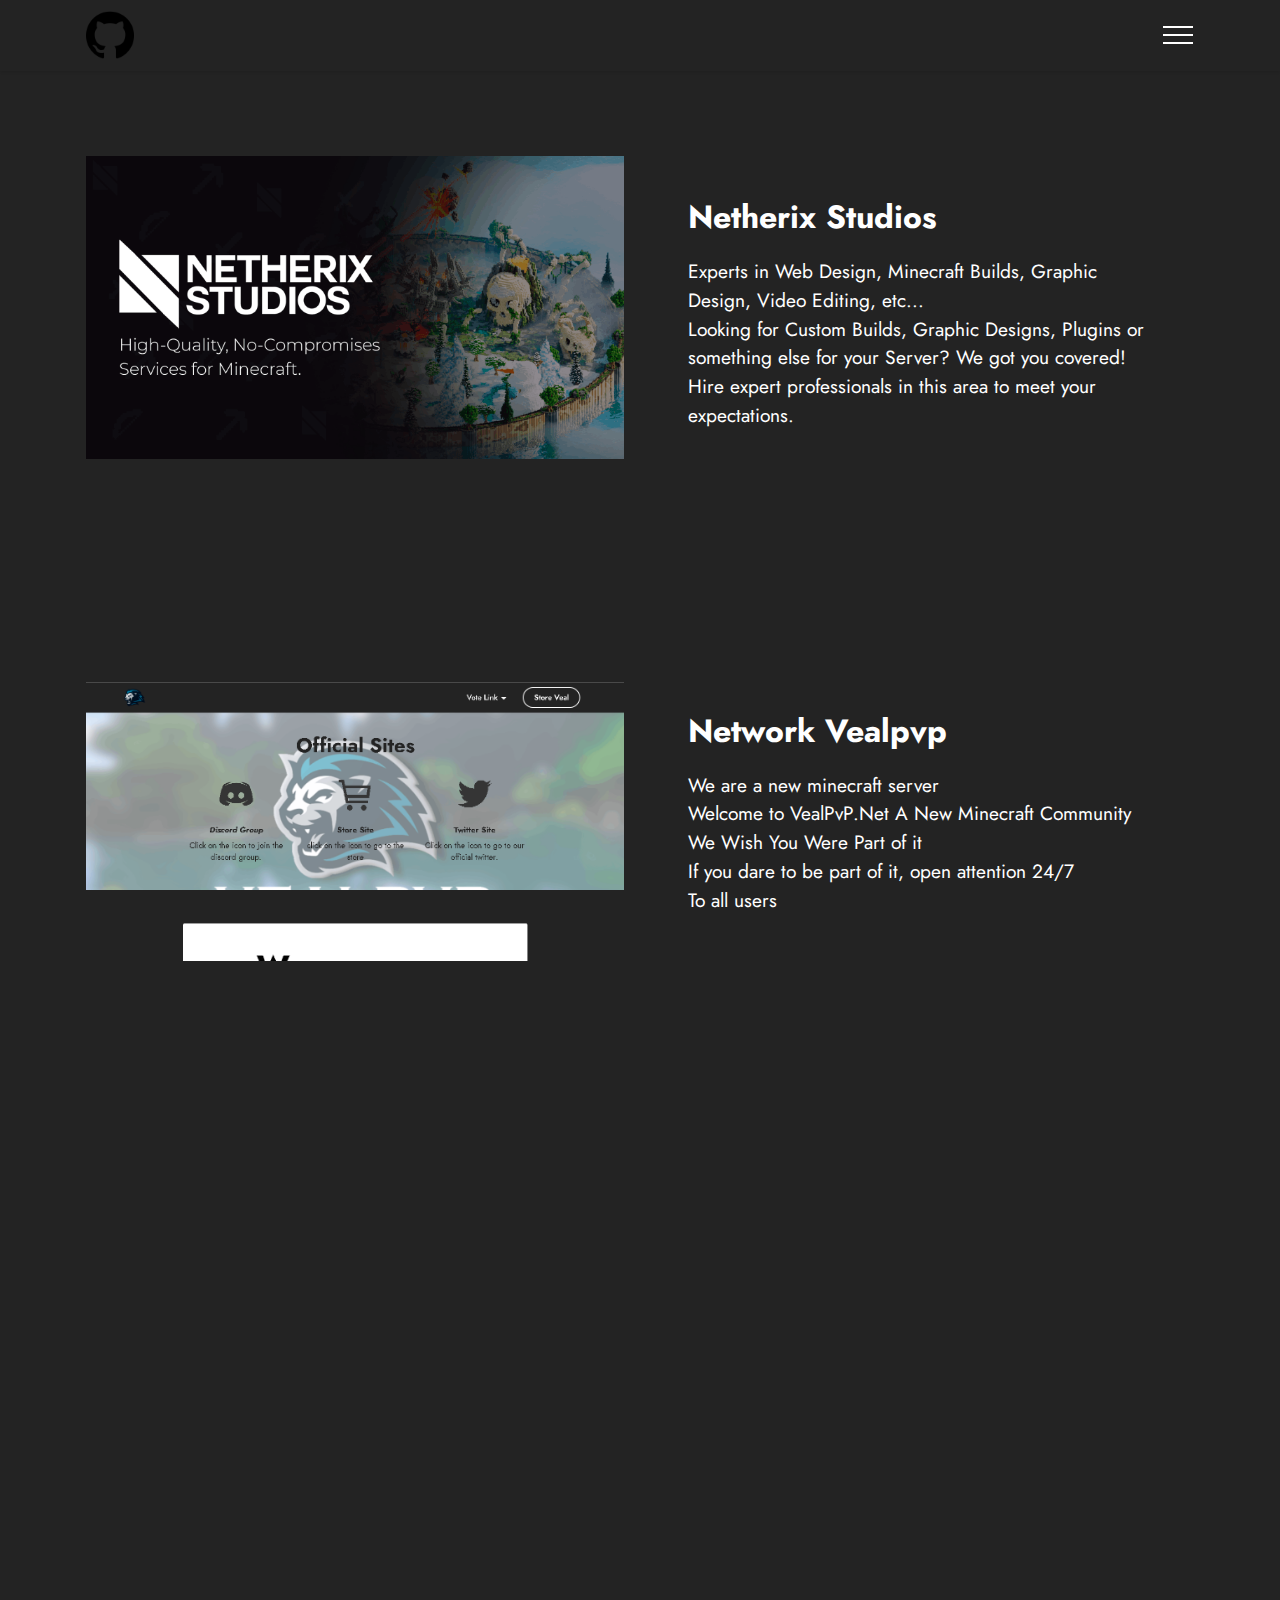
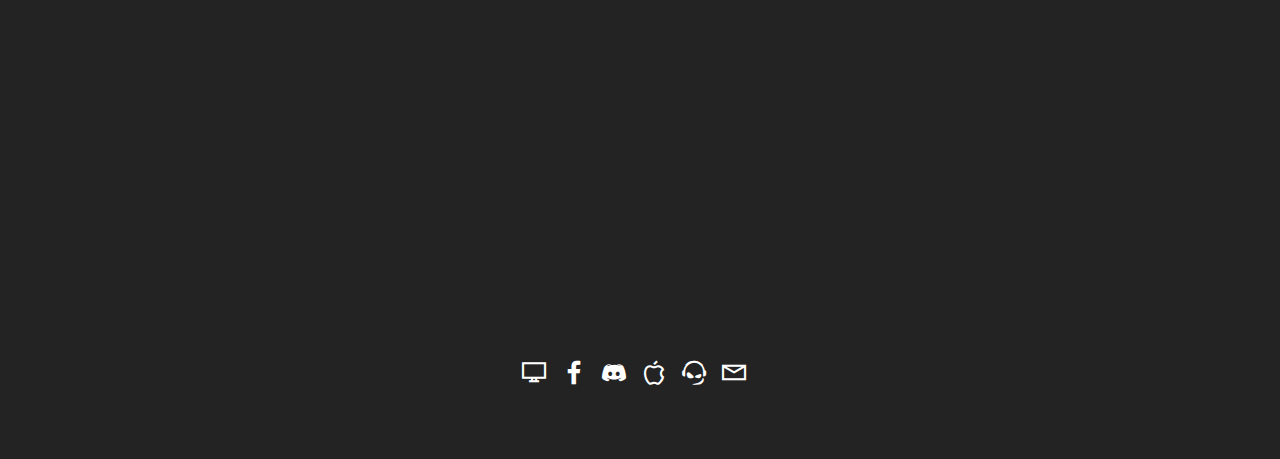
==== commit 4053f000: "Initial Commit" ====
--- a/HyperParthners.html
+++ b/HyperParthners.html
@@ -54,7 +54,7 @@
                 </div>
             </button>
             <div class="collapse navbar-collapse" id="navbarSupportedContent">
-                <ul class="navbar-nav nav-dropdown" data-app-modern-menu="true"><li class="nav-item"><a class="nav-link link text-white text-primary display-4" href="https://developementstore.github.io/products.html"><span class="mobi-mbri mobi-mbri-cart-add mbr-iconfont mbr-iconfont-btn"></span>Products</a></li><li class="nav-item"><a class="nav-link link text-white text-primary display-4" href="https://developementstore.github.io/HyperParthners.html" aria-expanded="false"><span class="mobi-mbri mobi-mbri-add-submenu mbr-iconfont mbr-iconfont-btn"></span>Hyper Parthners</a>
+                <ul class="navbar-nav nav-dropdown" data-app-modern-menu="true"><li class="nav-item"><a class="nav-link link text-white text-primary display-4" href="https://developementstore.github.io"><span class="mobi-mbri mobi-mbri-error mbr-iconfont mbr-iconfont-btn"></span>Home</a></li><li class="nav-item"><a class="nav-link link text-white text-primary display-4" href="https://developementstore.github.io/products.html"><span class="mobi-mbri mobi-mbri-cart-add mbr-iconfont mbr-iconfont-btn"></span>Products</a></li><li class="nav-item"><a class="nav-link link text-white text-primary display-4" href="https://developementstore.github.io/HyperParthners.html" aria-expanded="false"><span class="mobi-mbri mobi-mbri-add-submenu mbr-iconfont mbr-iconfont-btn"></span>Hyper Parthners</a>
                     </li></ul>
                 
                 <div class="navbar-buttons mbr-section-btn"><a class="btn btn-white display-4" href="https://discord.io/GitHubDevelopement" target="_blank">Store GitHub</a></div>
@@ -73,7 +73,7 @@
         <div class="row align-items-center">
             <div class="col-12 col-lg-6">
                 <div class="image-wrapper">
-                    <a href="https://netherixstudios.com/" target="_blank"><img src="assets/images/captura-2.png" alt="Netherix Studios "></a>
+                    <a href="https://netherixstudios.com/" target="_blank"><img src="assets/images/netherix-768x432.png" alt="Netherix Studios "></a>
                     <p class="mbr-description mbr-fonts-style pt-2 align-center display-4"></p>
                 </div>
             </div>
